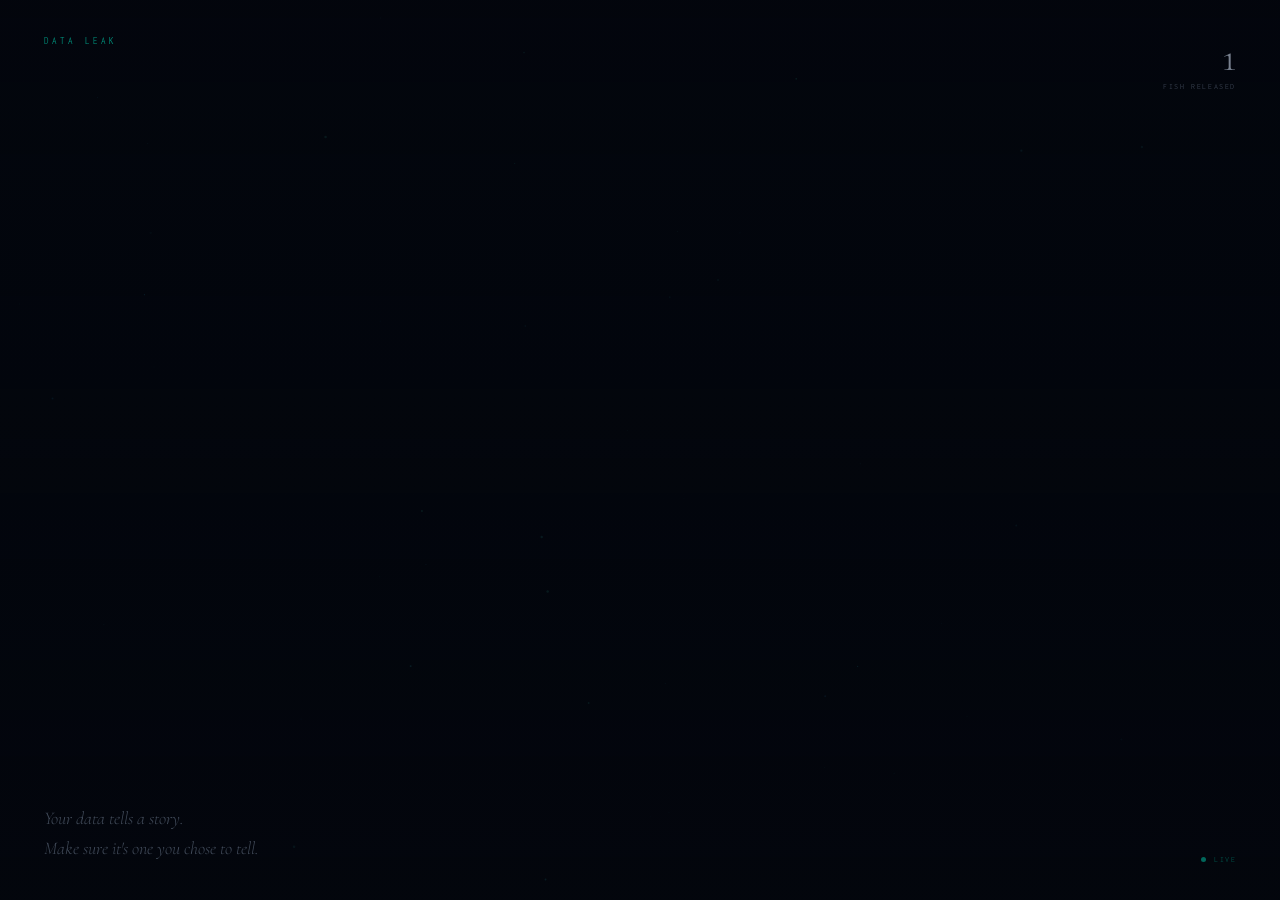
==== tank.html @ b2db8e94 "Created tank Created new browser for tank" ====
<!DOCTYPE html>
<html lang="en">
<head>
<meta charset="UTF-8">
<meta name="viewport" content="width=device-width, initial-scale=1.0">
<title>Data Leak — The Tank</title>
<style>
@import url('https://fonts.googleapis.com/css2?family=Cormorant:ital,wght@0,300;1,300&family=Inconsolata:wght@300;400&display=swap');

:root {
  --teal:   #00c8aa;
  --ink:    #c8d4e8;
  --muted:  rgba(180,200,230,0.28);
  --bg:     #03060d;
}

*, *::before, *::after { box-sizing: border-box; margin: 0; padding: 0; }

html, body {
  width: 100%; height: 100%;
  overflow: hidden;
  background: var(--bg);
  font-family: 'Inconsolata', monospace;
  color: var(--ink);
}

/* ── BACKGROUND IMAGE ── */
/* Replace 'your-image.jpg' with your actual filename */
#tank-bg {
  position: fixed; inset: 0; z-index: 0;
  background-image: url('your-image.jpg'); /* ← YOUR IMAGE HERE */
  background-size: cover;
  background-position: center;
  background-repeat: no-repeat;
}

/* Dark overlay so fish stay visible */
#tank-bg::after {
  content: '';
  position: absolute; inset: 0;
  background: linear-gradient(
    to bottom,
    rgba(3,6,13,0.55) 0%,
    rgba(3,6,13,0.3)  50%,
    rgba(3,6,13,0.65) 100%
  );
}

/* ── PARTICLE NETWORK (subtle, over image) ── */
#networkCanvas {
  position: fixed; inset: 0; z-index: 1;
  opacity: 0.4;
}

/* ── FISH CANVAS ── */
#tankCanvas {
  position: fixed; inset: 0; z-index: 2;
}

/* ── UI OVERLAY ── */
#ui {
  position: fixed; inset: 0; z-index: 10;
  pointer-events: none;
  display: flex;
  flex-direction: column;
  justify-content: space-between;
  padding: 36px 44px;
}

.ui-top {
  display: flex;
  align-items: flex-start;
  justify-content: space-between;
}

.ui-wordmark {
  font-size: 9px;
  letter-spacing: 0.35em;
  text-transform: uppercase;
  color: var(--teal);
  opacity: 0.7;
}

.ui-count {
  text-align: right;
}
.ui-count-num {
  font-family: 'Cormorant', serif;
  font-weight: 300;
  font-size: 42px;
  line-height: 1;
  color: var(--ink);
  opacity: 0.6;
}
.ui-count-lbl {
  font-size: 8px;
  letter-spacing: 0.2em;
  text-transform: uppercase;
  color: var(--muted);
  margin-top: 4px;
}

.ui-bottom {
  display: flex;
  align-items: flex-end;
  justify-content: space-between;
}

.ui-thesis {
  font-family: 'Cormorant', serif;
  font-style: italic;
  font-weight: 300;
  font-size: clamp(14px, 1.8vw, 18px);
  color: rgba(180,200,230,0.35);
  max-width: 380px;
  line-height: 1.7;
}

.ui-pulse {
  display: flex;
  align-items: center;
  gap: 8px;
  font-size: 8px;
  letter-spacing: 0.18em;
  text-transform: uppercase;
  color: rgba(0,200,170,0.35);
}
.pulse-dot {
  width: 5px; height: 5px;
  border-radius: 50%;
  background: var(--teal);
  opacity: 0.5;
  animation: pulse 2.4s ease-in-out infinite;
}
@keyframes pulse {
  0%, 100% { opacity: 0.2; transform: scale(1); }
  50%       { opacity: 0.7; transform: scale(1.3); }
}
</style>
</head>
<body>

<div id="tank-bg"></div>
<canvas id="networkCanvas"></canvas>
<canvas id="tankCanvas"></canvas>

<div id="ui">
  <div class="ui-top">
    <div class="ui-wordmark">Data Leak</div>
    <div class="ui-count">
      <div class="ui-count-num" id="fishCount">0</div>
      <div class="ui-count-lbl">fish released</div>
    </div>
  </div>
  <div class="ui-bottom">
    <div class="ui-thesis">
      Your data tells a story.<br>Make sure it's one you chose to tell.
    </div>
    <div class="ui-pulse">
      <div class="pulse-dot"></div>
      Live
    </div>
  </div>
</div>

<script>
/* ══════════════════════════════════════════
   NETWORK BACKGROUND
══════════════════════════════════════════ */
const netC = document.getElementById('networkCanvas');
const netX = netC.getContext('2d');
let NW, NH;
const NP = [];

function resizeNet() {
  NW = netC.width  = window.innerWidth;
  NH = netC.height = window.innerHeight;
}
resizeNet();
window.addEventListener('resize', resizeNet);

for (let i = 0; i < 50; i++) NP.push({
  x: Math.random(), y: Math.random(),
  vx: (Math.random()-.5)*.00018, vy: (Math.random()-.5)*.00018,
  r: Math.random()*1.1+.2,
  a: Math.random()*.25+.05,
  h: 165+Math.random()*30
});

function animNet() {
  netX.clearRect(0,0,NW,NH);
  for (let i=0;i<NP.length;i++) {
    const p=NP[i];
    p.x=(p.x+p.vx+1)%1; p.y=(p.y+p.vy+1)%1;
    netX.beginPath(); netX.arc(p.x*NW,p.y*NH,p.r,0,Math.PI*2);
    netX.fillStyle=`hsla(${p.h},70%,55%,${p.a})`; netX.fill();
    for(let j=i+1;j<NP.length;j++){
      const q=NP[j];
      const dx=(p.x-q.x)*NW, dy=(p.y-q.y)*NH;
      const d=Math.sqrt(dx*dx+dy*dy);
      if(d<110){
        netX.beginPath();
        netX.moveTo(p.x*NW,p.y*NH); netX.lineTo(q.x*NW,q.y*NH);
        netX.strokeStyle=`rgba(0,200,170,${.04*(1-d/110)})`;
        netX.lineWidth=.4; netX.stroke();
      }
    }
  }
  requestAnimationFrame(animNet);
}
animNet();

/* ══════════════════════════════════════════
   FISH ENGINE
══════════════════════════════════════════ */
const tankC = document.getElementById('tankCanvas');
const tankX = tankC.getContext('2d');
let TW, TH;

function resizeTank() {
  TW = tankC.width  = window.innerWidth;
  TH = tankC.height = window.innerHeight;
}
resizeTank();
window.addEventListener('resize', resizeTank);

// Each fish has position, velocity, DNA, and a local time offset
const tankFish = [];
let globalT = 0;

function makeFish(dna) {
  // Spawn from a random edge
  const edge = Math.floor(Math.random()*4);
  let x, y, vx, vy;
  const spd = 0.4 + dna.e * 0.9;
  if (edge===0) { x=Math.random()*TW; y=-40;   vx=(Math.random()-.5)*.4; vy=spd;  }
  else if(edge===1){ x=TW+40; y=Math.random()*TH; vx=-spd; vy=(Math.random()-.5)*.4; }
  else if(edge===2){ x=Math.random()*TW; y=TH+40; vx=(Math.random()-.5)*.4; vy=-spd; }
  else            { x=-40; y=Math.random()*TH;   vx=spd;  vy=(Math.random()-.5)*.4; }

  return {
    x, y, vx, vy,
    dna,
    t: Math.random()*100, // unique time offset so each fish undulates differently
    wander: Math.random()*Math.PI*2,
    wanderSpd: (Math.random()-.5)*.012,
    scale: 0, // fade in
  };
}

function drawTankFish(fish) {
  const { x, y, dna, t } = fish;
  // Scale in on arrival
  if (fish.scale < 1) fish.scale = Math.min(1, fish.scale + 0.008);

  const W = 160 + dna.e * 80;
  const H = 70  + dna.e * 30;
  const sc = fish.scale;

  tankX.save();
  tankX.translate(x, y);

  // Flip to face direction of travel
  const facingLeft = fish.vx < 0;
  if (facingLeft) tankX.scale(-sc, sc);
  else            tankX.scale(sc, sc);

  const bL = W * dna.size * .78;
  const bH = H * .28 * dna.size;
  const spd = dna.speed;
  const N = 60;
  const pts = [];
  const cx2 = 0, cy2 = 0;

  for(let i=0;i<=N;i++){
    const tt=i/N;
    const wave=Math.sin(t*spd*1.9-tt*Math.PI*2.3)*H*.038*tt;
    const belly=Math.sin(tt*Math.PI)*(1+Math.sin(tt*7+t*.4)*.09);
    pts.push({ x:cx2-bL*.5+bL*tt, y:cy2+wave, w:bH*belly });
  }

  const h=dna.hue, s=dna.sat;

  // Body
  tankX.beginPath();
  tankX.moveTo(pts[0].x, pts[0].y);
  for(let i=1;i<pts.length;i++) tankX.lineTo(pts[i].x, pts[i].y-pts[i].w*.5);
  for(let i=pts.length-1;i>=0;i--) tankX.lineTo(pts[i].x, pts[i].y+pts[i].w*.5);
  tankX.closePath();
  const bg = tankX.createLinearGradient(-bL*.5,0,bL*.5,0);
  bg.addColorStop(0,   `hsla(${h},${s}%,36%,0)`);
  bg.addColorStop(.2,  `hsla(${h},${s}%,40%,${dna.glow*.6})`);
  bg.addColorStop(.52, `hsla(${h+8},${s+8}%,52%,${dna.glow})`);
  bg.addColorStop(.82, `hsla(${h},${s}%,36%,${dna.glow*.5})`);
  bg.addColorStop(1,   `hsla(${h},${s}%,28%,0)`);
  tankX.fillStyle=bg; tankX.fill();

  // Scales
  for(let i=0;i<dna.scales;i++){
    const tt=.12+(i/dna.scales)*.74;
    const sp=pts[Math.floor(tt*N)];
    if(!sp) continue;
    tankX.beginPath();
    tankX.moveTo(sp.x,sp.y-sp.w*.5);
    tankX.lineTo(sp.x+sp.w*.22,sp.y);
    tankX.lineTo(sp.x,sp.y+sp.w*.5);
    tankX.strokeStyle=`hsla(${h+18},85%,78%,.1)`;
    tankX.lineWidth=.5; tankX.stroke();
  }

  // Dorsal
  const dp=pts[Math.floor(N*.44)];
  if(dp){
    tankX.beginPath();
    tankX.moveTo(dp.x-bL*.11,dp.y-dp.w*.45);
    tankX.quadraticCurveTo(dp.x,dp.y-bH*(.56+Math.sin(t*1.2)*.05),dp.x+bL*.11,dp.y-dp.w*.45);
    tankX.strokeStyle=`hsla(${h},${s}%,60%,.28)`; tankX.lineWidth=.7; tankX.stroke();
  }

  // Tail
  const tl=pts[0];
  const fl=Math.sin(t*spd*2.05)*H*.09;
  tankX.beginPath();
  tankX.moveTo(tl.x,tl.y);
  tankX.quadraticCurveTo(tl.x-bL*.1,tl.y+fl*1.3,tl.x-bL*.14,tl.y+fl);
  tankX.moveTo(tl.x,tl.y);
  tankX.quadraticCurveTo(tl.x-bL*.1,tl.y-fl*1.3,tl.x-bL*.14,tl.y-fl);
  tankX.strokeStyle=`hsla(${h},${s}%,58%,.38)`; tankX.lineWidth=.9; tankX.stroke();

  // Eye
  const ep=pts[Math.floor(N*.88)];
  if(ep){
    const ex=ep.x+bL*.005, ey=ep.y-ep.w*.18;
    tankX.beginPath(); tankX.arc(ex,ey,2,0,Math.PI*2);
    tankX.fillStyle=`hsla(${h+25},100%,82%,.88)`; tankX.fill();
  }

  // Data particles
  for(let p=0;p<dna.pts;p++){
    const prog=((t*.3+p*.44)%1);
    const src=pts[Math.floor(N*(.22+p*.055))];
    if(!src) continue;
    const px=src.x+(Math.sin(p*2.1)*bL*.28)*prog;
    const py=src.y-src.w*.5-prog*H*.18+Math.cos(p*1.9)*H*.07;
    tankX.beginPath(); tankX.arc(px,py,.8,0,Math.PI*2);
    tankX.fillStyle=`rgba(0,200,170,${(1-prog)*.32})`; tankX.fill();
  }

  tankX.restore();
}

function updateFish(fish) {
  fish.t += .015;

  // Wander — gentle direction drift
  fish.wander += fish.wanderSpd;
  fish.vx += Math.cos(fish.wander) * .004;
  fish.vy += Math.sin(fish.wander) * .003;

  // Speed clamp
  const spd = 0.4 + fish.dna.e * 0.9;
  const curr = Math.sqrt(fish.vx*fish.vx+fish.vy*fish.vy);
  if(curr > spd*1.4){ fish.vx*=spd*1.4/curr; fish.vy*=spd*1.4/curr; }
  if(curr < spd*.5) { fish.vx*=spd*.5/curr;  fish.vy*=spd*.5/curr;  }

  // Soft boundary repulsion — fish drift back toward center when near edge
  const margin = 120;
  if(fish.x < margin)   fish.vx += .03;
  if(fish.x > TW-margin) fish.vx -= .03;
  if(fish.y < margin)   fish.vy += .02;
  if(fish.y > TH-margin) fish.vy -= .02;

  fish.x += fish.vx;
  fish.y += fish.vy;
}

/* ══════════════════════════════════════════
   DEMO FISH — auto-populate with variety
══════════════════════════════════════════ */
const DEMO_PROFILES = [
  { e:0.05 }, { e:0.2  }, { e:0.35 }, { e:0.5  },
  { e:0.65 }, { e:0.78 }, { e:0.88 }, { e:1.0  },
];

function buildDNA(e) {
  return {
    e,
    hue:    175 - e*45,
    sat:    50  + e*38,
    size:   0.52 + e*0.36,
    speed:  0.75 + e*1.5,
    pts:    Math.floor(e*20),
    glow:   0.35 + e*0.55,
    scales: Math.floor(5 + e*13),
  };
}

// Stagger fish appearing over first 8 seconds
DEMO_PROFILES.forEach((p, i) => {
  setTimeout(() => {
    tankFish.push(makeFish(buildDNA(p.e)));
    updateCount();
  }, i * 1000 + 500);
});

function updateCount() {
  document.getElementById('fishCount').textContent = tankFish.length;
}

/* ══════════════════════════════════════════
   MAIN LOOP
══════════════════════════════════════════ */
function loop() {
  tankX.clearRect(0,0,TW,TH);
  globalT += .012;

  tankFish.forEach(fish => {
    updateFish(fish);
    drawTankFish(fish);
  });

  requestAnimationFrame(loop);
}
loop();

/* ══════════════════════════════════════════
   ADD FISH FROM SURVEY
   Call addFishToTank(dna) from the survey
   page, or wire up via localStorage/websocket
══════════════════════════════════════════ */
function addFishToTank(dna) {
  tankFish.push(makeFish(dna));
  updateCount();
}

// Listen for fish released from the survey page (same browser, different tab)
window.addEventListener('storage', (e) => {
  if (e.key === 'datafish-release') {
    try {
      const dna = JSON.parse(e.newValue);
      addFishToTank(dna);
    } catch(_) {}
  }
});
</script>
</body>
</html>
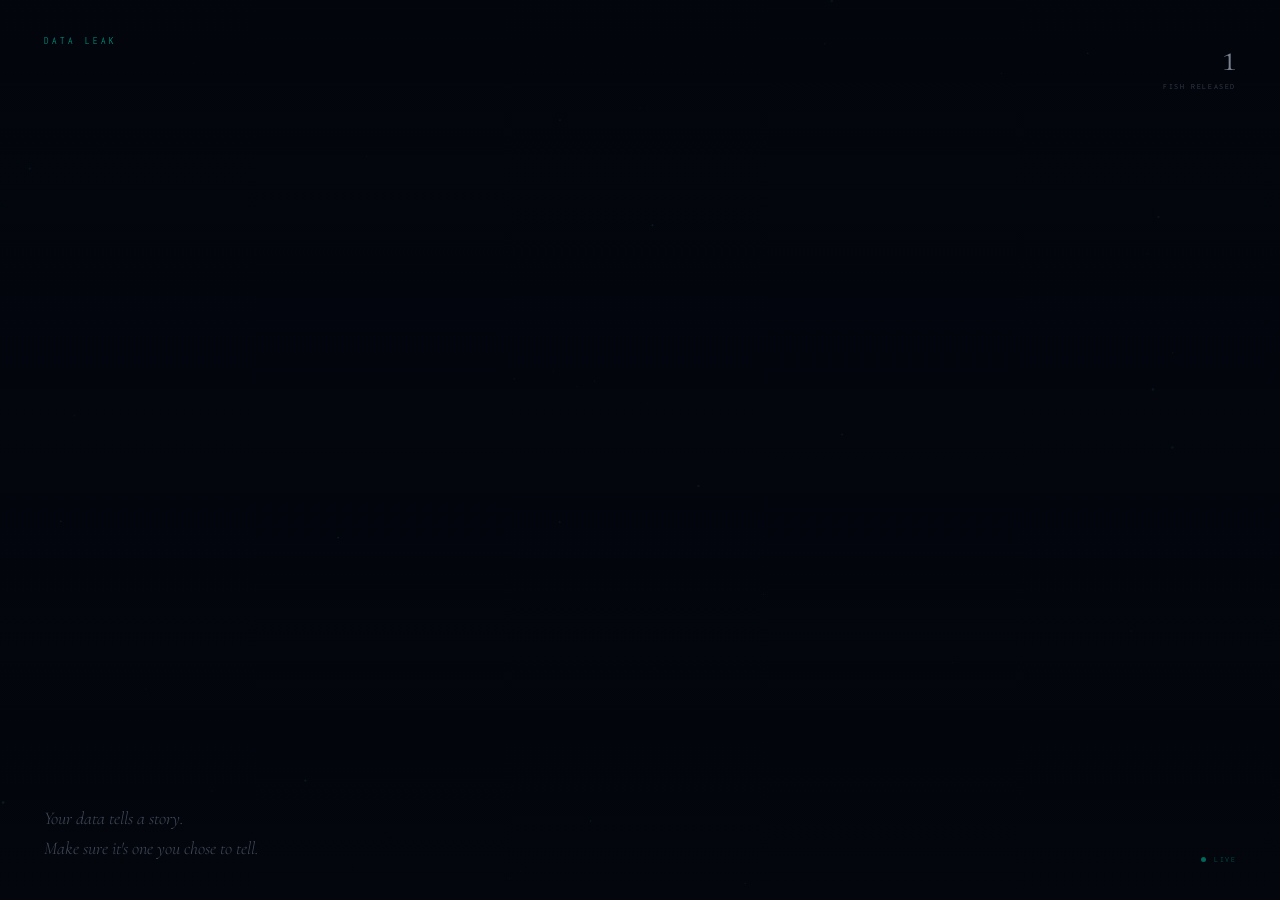
==== commit a5dc6c9d: "View Tank button Added "view tank" button, leads to tank.html" ====
--- a/tank.html
+++ b/tank.html
@@ -28,7 +28,7 @@
 /* Replace 'your-image.jpg' with your actual filename */
 #tank-bg {
   position: fixed; inset: 0; z-index: 0;
-  background-image: url('your-image.jpg'); /* ← YOUR IMAGE HERE */
+  background-image: url('bg.png'); /* ← YOUR IMAGE HERE */
   background-size: cover;
   background-position: center;
   background-repeat: no-repeat;
